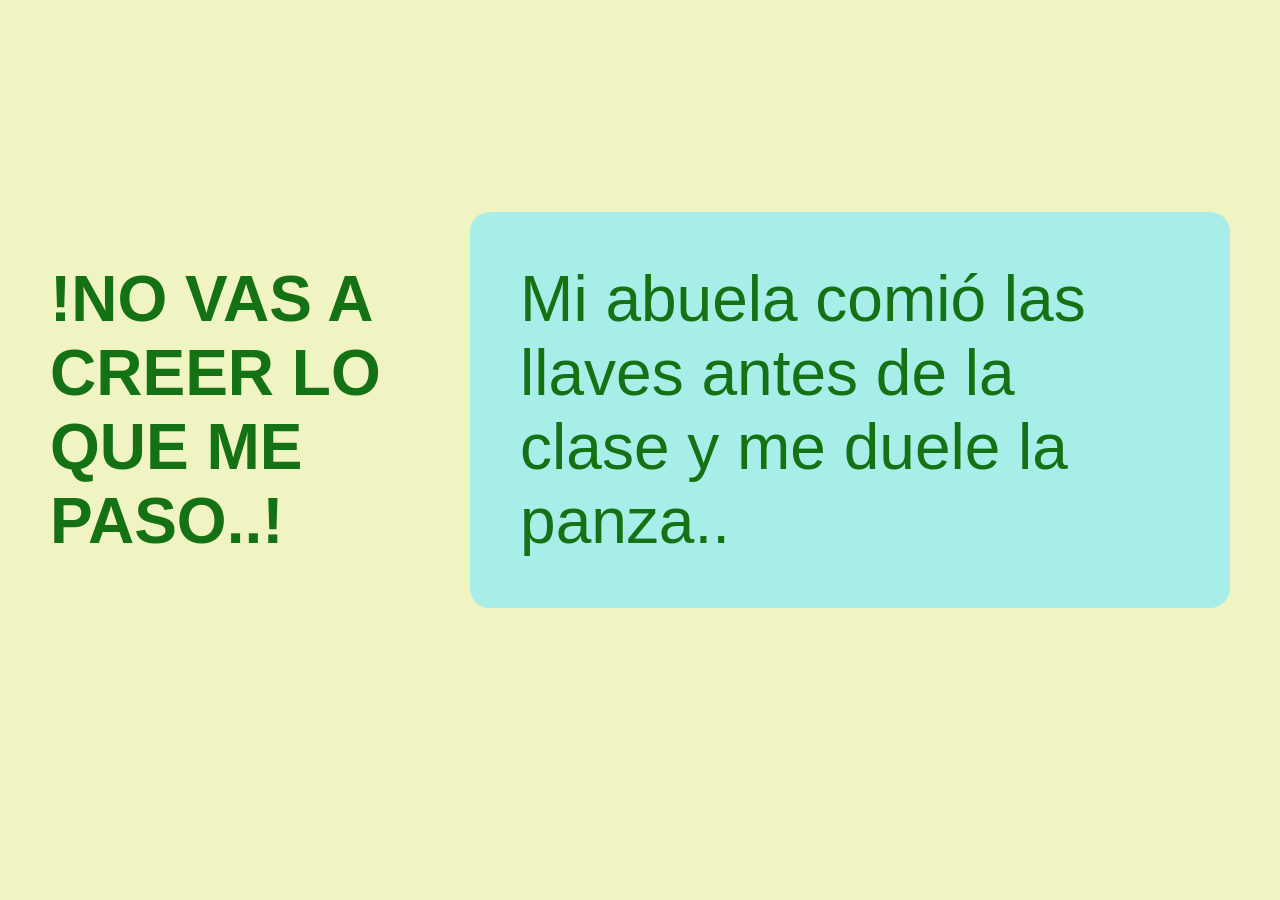
==== index.html @ 8e910de7 "entrega de tercer proyecto" ====
<!DOCTYPE html>
<html lang="es">
<head>
    <meta charset="UTF-8">
    <meta name="viewport" content="width=device-width, initial-scale=1.0">
    <title>Generador de Excusas</title>
     <link rel="stylesheet" href="styles.css">
</head>
<body>
    <H1>   !NO  VAS A CREER LO QUE ME PASO..! </H1>
    <p id="excuse"></p>  
    <script src="script.js"></script>
</body>
</html>
---- styles.css ----
body {
    font-family: 'Arial', sans-serif;
    background-color: rgb(240, 243, 194);
    color: #147214;
    display: flex;
    justify-content: center;
    align-items: center;
    height: 80vh;
    margin: 0;
    padding: 50px;
    border-radius: 20px;
      font-size: 2.0em;
}

#excuse {
    font-size: 2.0em;
    background-color: #a7eee8;
    padding: 50px;
    border-radius: 20px;

}
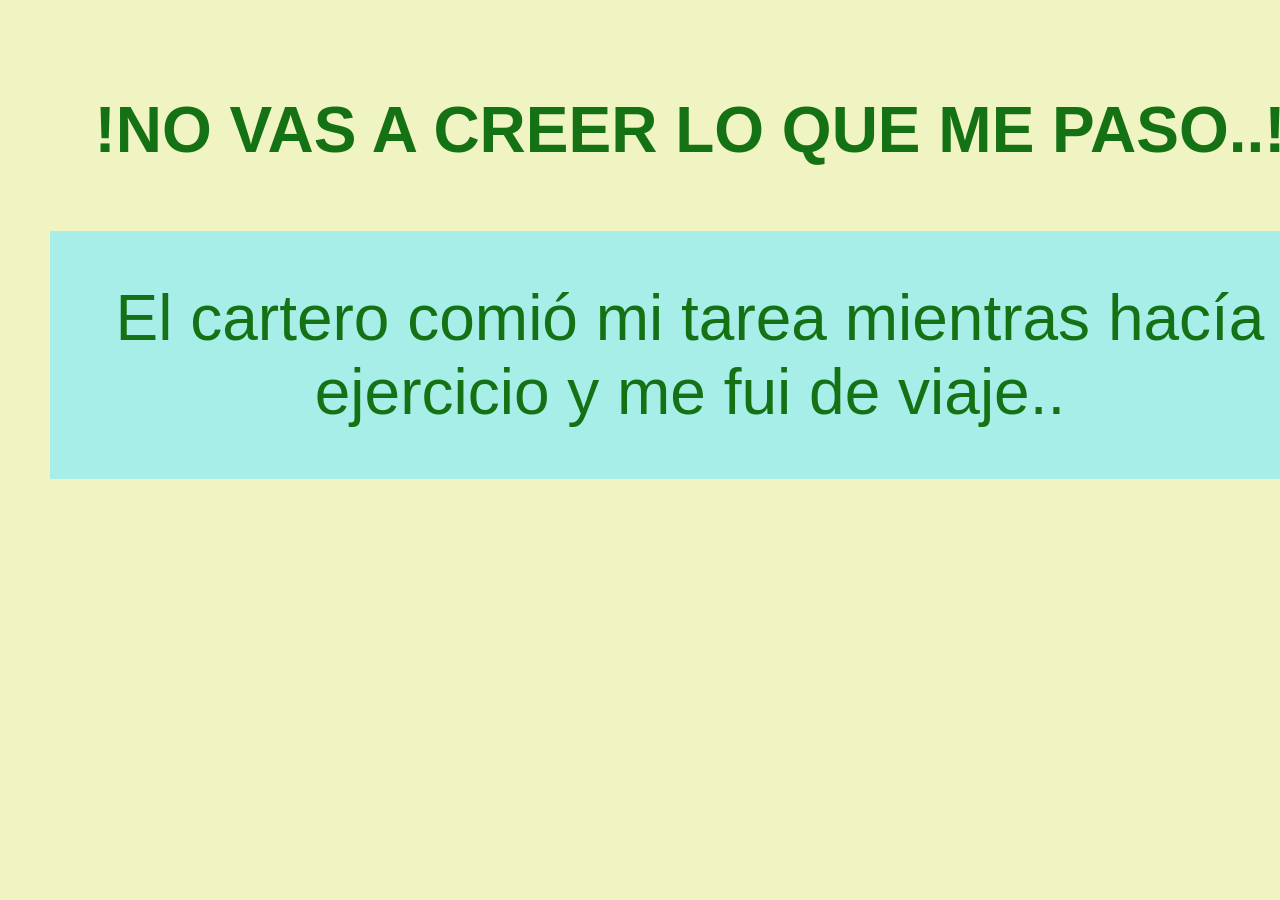
==== commit 86680c48: "arreglo en css y html" ====
--- a/index.html
+++ b/index.html
@@ -8,9 +8,11 @@
     <title>Generador de Excusas</title>
      <link rel="stylesheet" href="styles.css">
 </head>
-<body>
-    <H1>   !NO  VAS A CREER LO QUE ME PASO..! </H1>
-    <p id="excuse"></p>  
+<body> 
+      <div class="excuse1">    <H1>   !NO  VAS A CREER LO QUE ME PASO..! </H1>
+                             <p id="excuse"></p> 
+      </div>
+   
     <script src="script.js"></script>
 </body>
 </html>
--- a/styles.css
+++ b/styles.css
@@ -1,3 +1,11 @@
+
+
+.excuse1  {
+  position: absolute;
+  text-align: center;
+  width: 100%;
+ border-radius: 20px;
+}
 
 
 body {
@@ -5,12 +13,10 @@
     background-color: rgb(240, 243, 194);
     color: #147214;
     display: flex;
-    justify-content: center;
-    align-items: center;
+ 
     height: 80vh;
     margin: 0;
     padding: 50px;
-    border-radius: 20px;
       font-size: 2.0em;
 }
 
@@ -18,6 +24,6 @@
     font-size: 2.0em;
     background-color: #a7eee8;
     padding: 50px;
-    border-radius: 20px;
+ 
 
 }
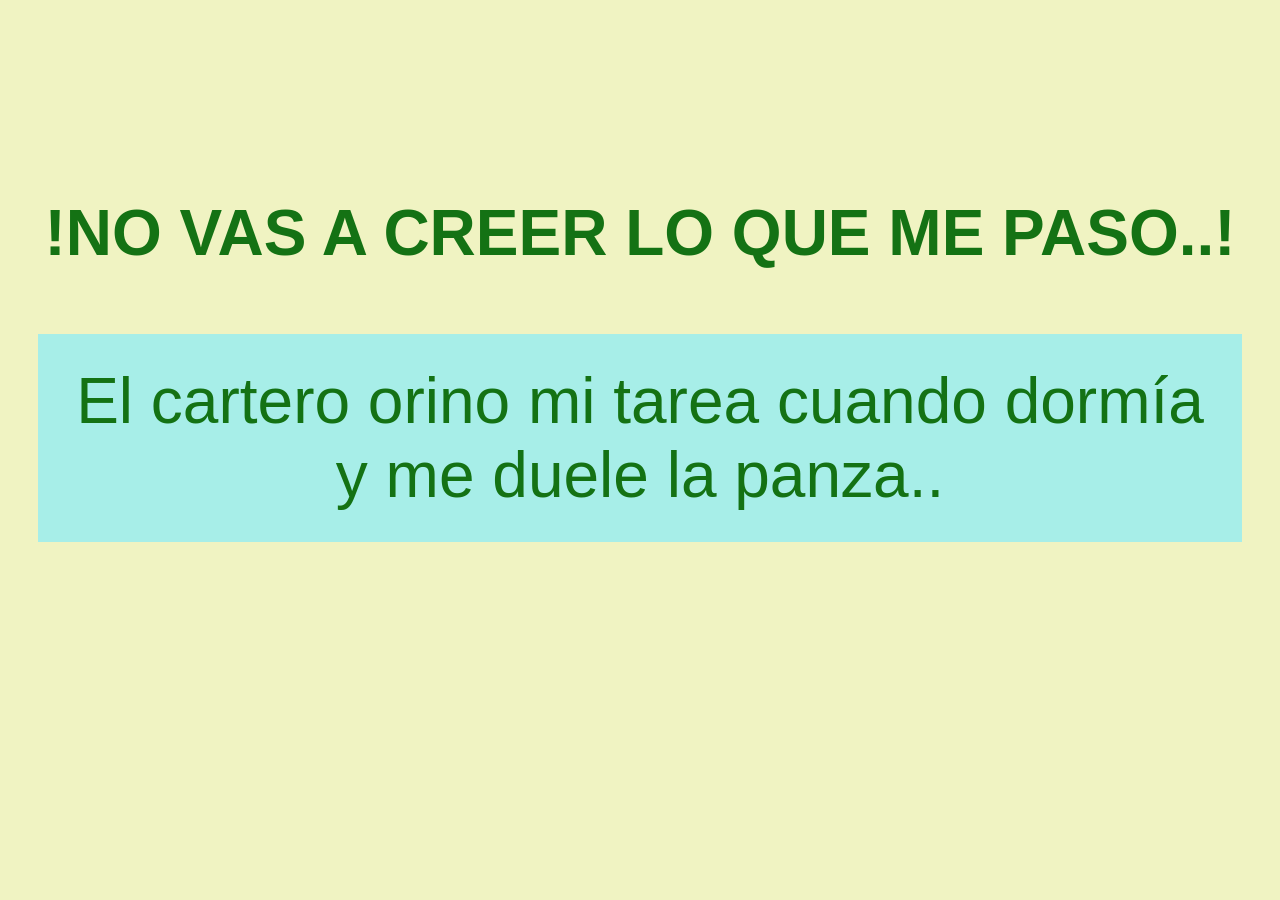
==== commit dc7ac0fc: "entrego proyecto actualizado" ====
--- a/index.html
+++ b/index.html
@@ -1,18 +1,21 @@
-
-
 <!DOCTYPE html>
 <html lang="es">
+
 <head>
     <meta charset="UTF-8">
     <meta name="viewport" content="width=device-width, initial-scale=1.0">
     <title>Generador de Excusas</title>
-     <link rel="stylesheet" href="styles.css">
+    <link rel="stylesheet" href="styles.css">
 </head>
-<body> 
-      <div class="excuse1">    <H1>   !NO  VAS A CREER LO QUE ME PASO..! </H1>
-                             <p id="excuse"></p> 
-      </div>
-   
+
+<body>
+    <div class="container">
+        <div class="excuse1">
+            <H1> !NO VAS A CREER LO QUE ME PASO..! </H1>
+            <p id="excuse"></p>
+        </div>
+    </div>
     <script src="script.js"></script>
 </body>
+
 </html>
--- a/styles.css
+++ b/styles.css
@@ -1,29 +1,32 @@
-
-
-.excuse1  {
-  position: absolute;
+.excuse1 {
+  margin: 10px;
   text-align: center;
   width: 100%;
- border-radius: 20px;
+  border: #145b55;
 }
 
 
 body {
-    font-family: 'Arial', sans-serif;
-    background-color: rgb(240, 243, 194);
-    color: #147214;
-    display: flex;
- 
-    height: 80vh;
-    margin: 0;
-    padding: 50px;
-      font-size: 2.0em;
+  font-family: 'Arial', sans-serif;
+  background-color: rgb(240, 243, 194);
+  color: #147214;
+  
+}
+
+.container {
+  display: flex;
+  justify-content: center;
+  align-items: center; 
+  height: 80vh;
+  margin: 20px;
+  border: 50px;
+  font-size: 2.0em;
 }
 
 #excuse {
-    font-size: 2.0em;
-    background-color: #a7eee8;
-    padding: 50px;
- 
+  font-size: 2.0em;
+  background-color: #a7eee8;
+  padding: 30px;
+
 
 }
